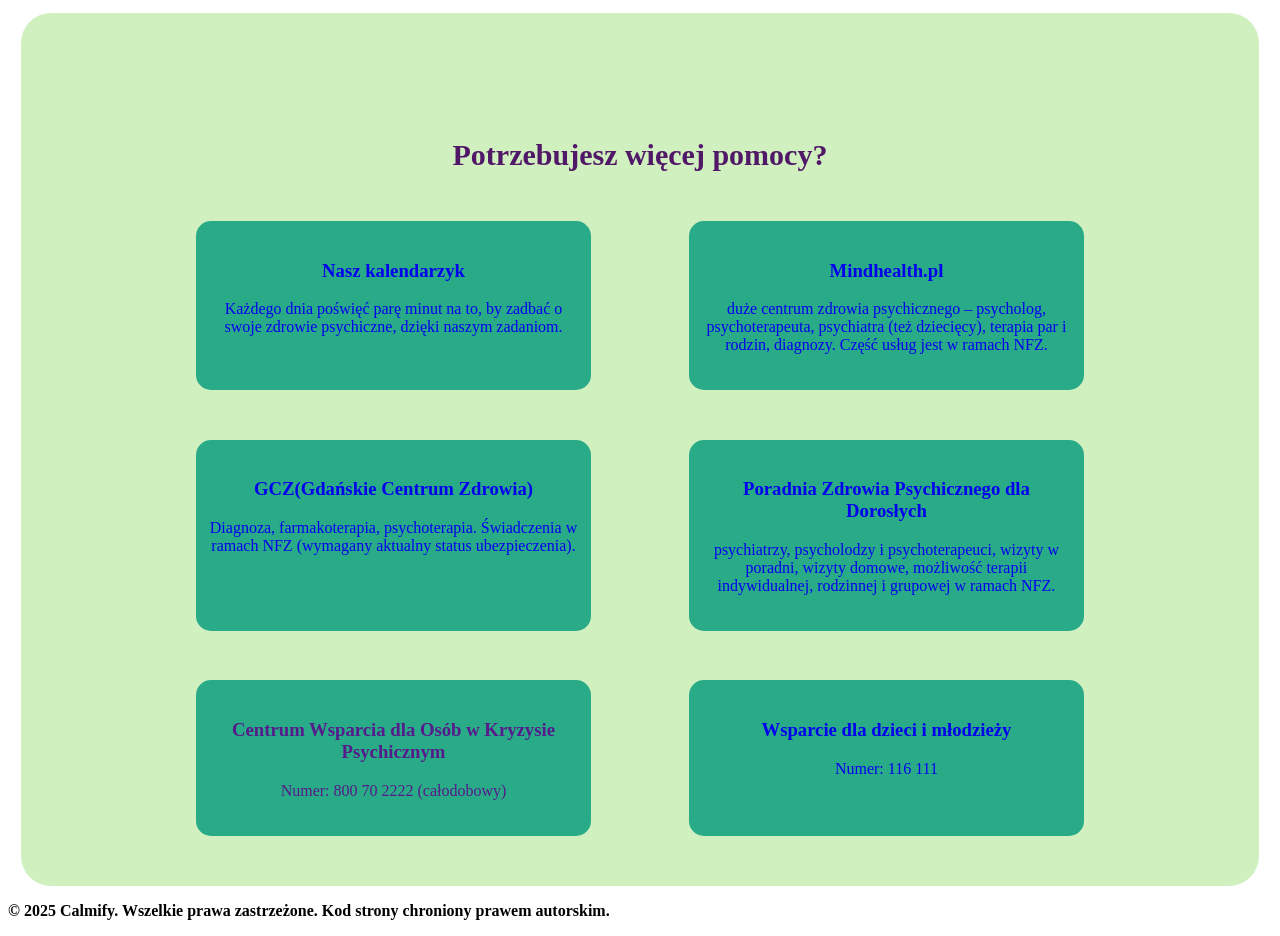
==== help.html @ bf163b65 "Add files via upload" ====
<!DOCTYPE html>
 <html lang="pl">
 <head>
    <meta charset="UTF-8">
    <meta name="viewport" content="width=device-width, initial-scale=1.0">
    <title>Pomoc</title>
    <style>
        .offers {
    text-align: center;
    padding-left: 10%;
    padding-right:10%;
    background-color: #d0f0c0;
    padding-top: 100px;
    height: fit-content;
    width: 78%;
    padding-bottom: 4%;
    margin: 1%;
    border-radius: 30px;
}
.row {
    margin-top: 5%;
    display: flex;
    justify-content: space-around;
}
a{
    text-decoration: none;
}

.col {
    flex-basis: 40%;
    background: #29ab87;
    border-radius: 15px;
    padding: 20px 12px;
    box-sizing: border-box;
    transition: 0.5s;

}

.col:hover {
    box-shadow: 0 0 20px 0px rgba(0, 0, 0, 0.2);
}
    </style>
 </head>
 <body>
    <section class="offers" id="offers">
        <h1 style="color:#501866; font-size: 30px;">Potrzebujesz więcej pomocy?</h1>

        <div class="row">
            <a class="col" href="kalendarzyk">
                <div>
                    <h3>Nasz kalendarzyk</h3>
                    <p>Każdego dnia poświęć parę minut na to, by zadbać o swoje zdrowie psychiczne, dzięki naszym zadaniom.</p>
                </div>
            </a>
            <a class="col" href="https://mindhealth.pl/">
                <div>
                    <h3>Mindhealth.pl</h3>
                    <p>duże centrum zdrowia psychicznego – psycholog, psychoterapeuta, psychiatra (też dziecięcy), terapia par i rodzin, diagnozy. Część usług jest w ramach NFZ. </p>
                </div>
            </a>
        </div>
        <div class="row">
            <a class="col" href="https://gcz.com.pl/">
                <div>
                    <h3>GCZ(Gdańskie Сentrum Zdrowia)</h3>
                    <p>Diagnoza, farmakoterapia, psychoterapia. Świadczenia w ramach NFZ (wymagany aktualny status ubezpieczenia).</p>
                </div>
            </a>
            <a class="col" href="https://wsp-bilikiewicz.pl/">
                <div>
                    <h3>Poradnia Zdrowia Psychicznego dla Dorosłych</h3>
                    <p>psychiatrzy, psycholodzy i psychoterapeuci, wizyty w poradni, wizyty domowe, możliwość terapii indywidualnej, rodzinnej i grupowej w ramach NFZ.</p>
                </div>
            </a>
        </div>
        <div class="row">
            <a class="col" href="">
                <div>
                    <h3>Centrum Wsparcia dla Osób w Kryzysie Psychicznym</h3>
                    <p>Numer: 800 70 2222 (całodobowy)</p>
                </div>
            </a>
            <a class="col" href="https://116111.pl/">
                <div>
                    <h3>Wsparcie dla dzieci i młodzieży</h3>
                    <p>Numer: 116 111</p>
                </div>
            </a>
        </div>
    </section>
    <div id="copyright">
        <p><strong>© 2025 Calmify. Wszelkie prawa zastrzeżone. Kod strony chroniony
          prawem autorskim.</strong></p>
    </div>
 </body>
 </html>
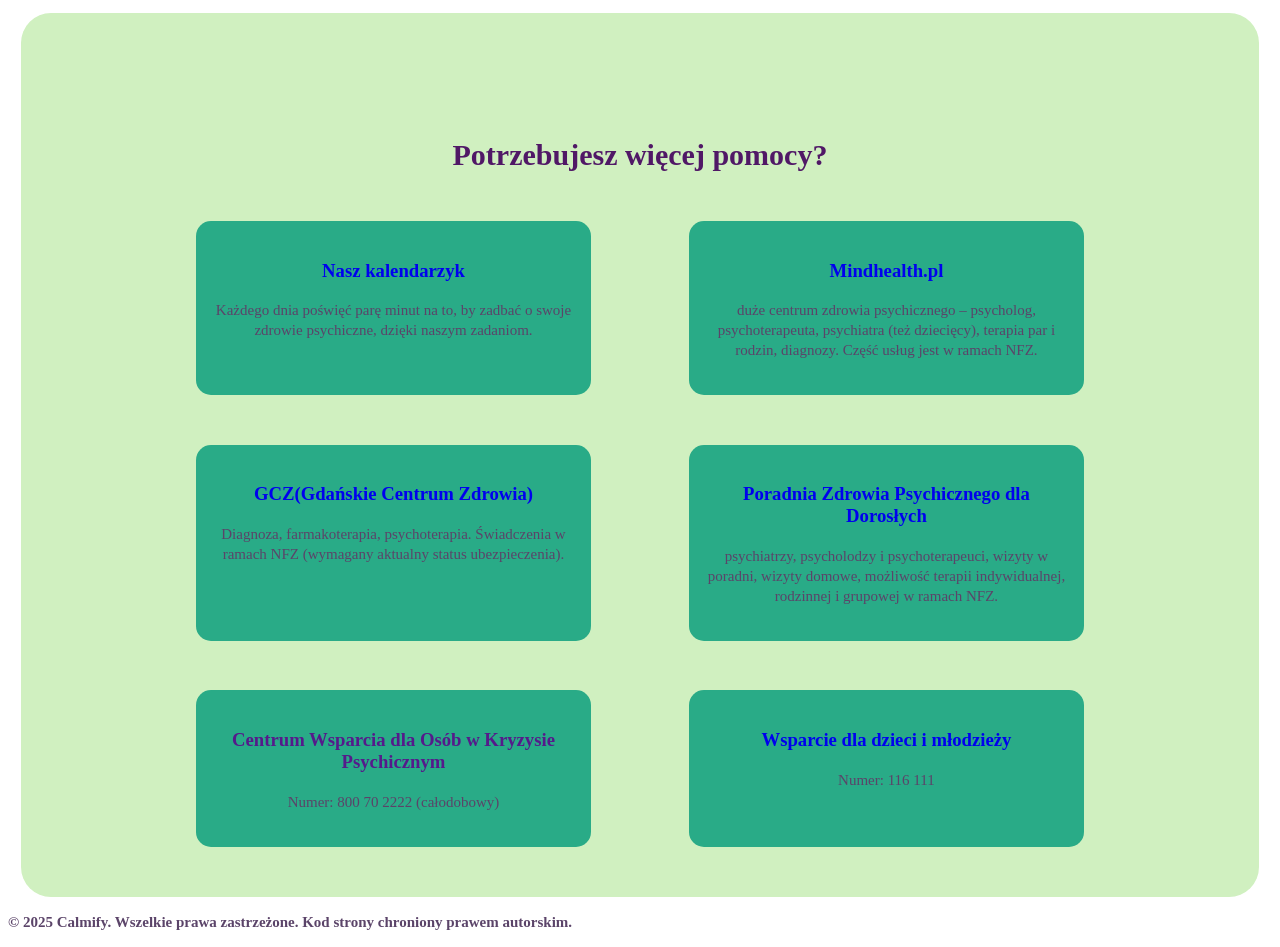
==== commit 9754250a: "Add files via upload" ====
--- a/help.html
+++ b/help.html
@@ -38,6 +38,12 @@
 
 .col:hover {
     box-shadow: 0 0 20px 0px rgba(0, 0, 0, 0.2);
+}
+p {
+    color: #5b4469;
+    font-size: 15px;
+    font-weight: 300;
+    line-height: 20px;
 }
     </style>
  </head>
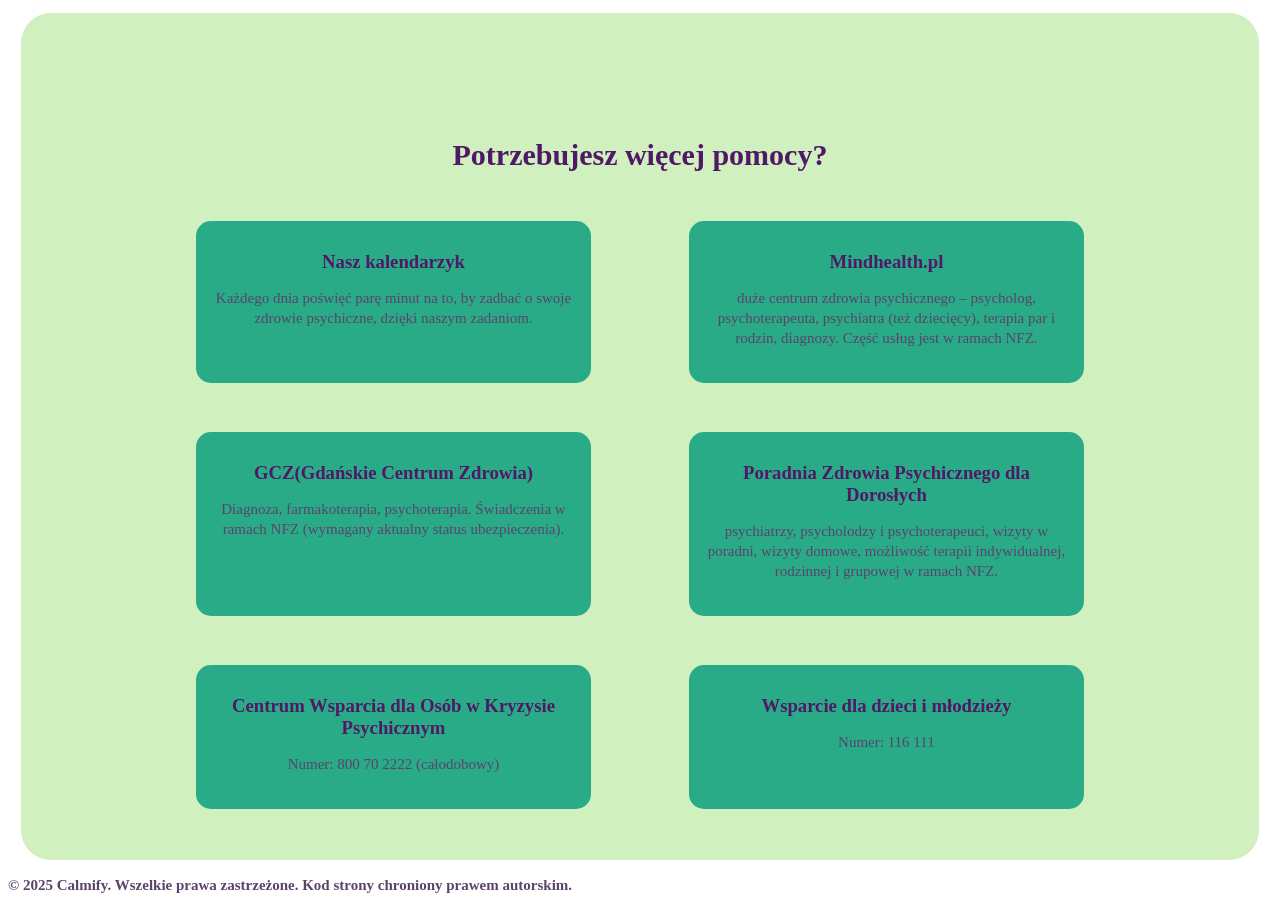
==== commit 479ffbc7: "Add files via upload" ====
--- a/help.html
+++ b/help.html
@@ -25,7 +25,12 @@
 a{
     text-decoration: none;
 }
-
+h3 {
+    text-align: center;
+    font-weight: 600;
+    margin: 10px 0;
+    color: #501866;
+}
 .col {
     flex-basis: 40%;
     background: #29ab87;
